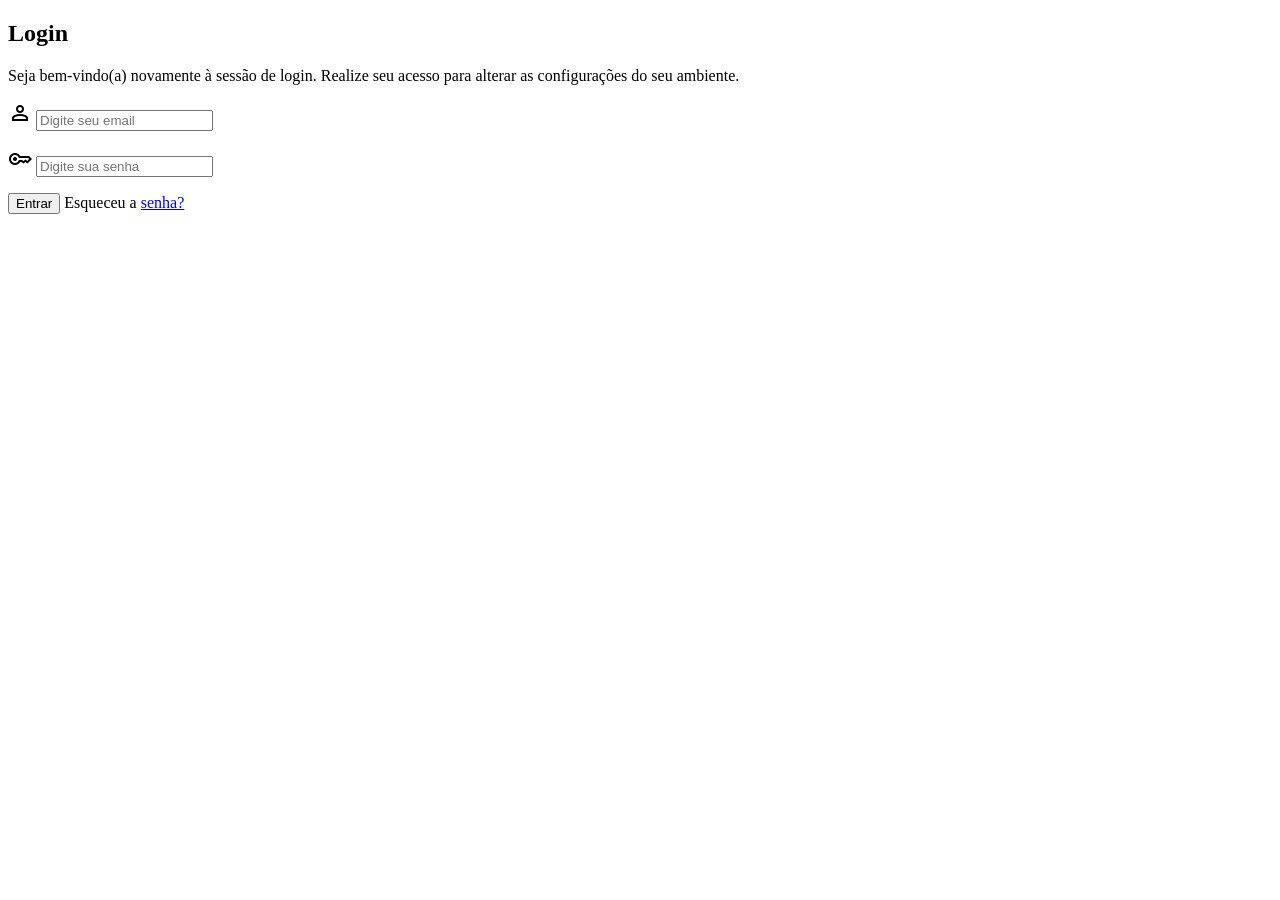
==== login.html @ cd787b00 "adc estrutura inicial" ====
<!DOCTYPE html>
<html lang="pt-br">

<head>
    <meta charset="UTF-8">
    <meta name="viewport" content="width=device-width, initial-scale=1.0">
    <title>Sessão de Login</title>
    <link href="https://fonts.googleapis.com/css2?family=Material+Symbols+Outlined" rel="stylesheet" />
    <link rel="stylesheet" href="estilos/style.css">
    <link rel="stylesheet" href="estilos/mediaqueries.css">
</head>

<body>
    <main>
        <section id="container">
            <div id="imagem">
                <!-- <img src="imagem/building.jpg" alt="Building" width="300px"> -->
            </div>
            <div id="formulario">
                <h1>Login</h1>
                <p>Seja bem-vindo(a) novamente à sessão de login. Realize seu acesso para alterar as configurações do seu ambiente.
                </p>
                <form action="login.java" method="post" autocomplete="on">
                    <p>
                        <label for="iusuario">
                            <i id="icoemail" class="material-symbols-outlined">person</i>
                        </label>
                        <input type="email" name="usuario" id="iusuario" placeholder="Digite seu email" required
                            autocomplete="email">
                    </p>
                    <p>
                        <label for="isenha">
                            <i id="icosenha" class="material-symbols-outlined">key</i>
                        </label>
                        <input type="password" name="senha" id="isenha" placeholder="Digite sua senha" required
                            autocomplete="current-password">
                    </p>
                    <button type="submit">Entrar</button>
                    <span class="psw">Esqueceu a <a href="#">senha?</a></span>
                </form>
            </div>
        </section>
    </main>
</body>

</html>
---- estilos/style.css ----
@charset "UTF-8";

/* cores
    #969fa6
    #c7d0d7
    #ese9f4
*/
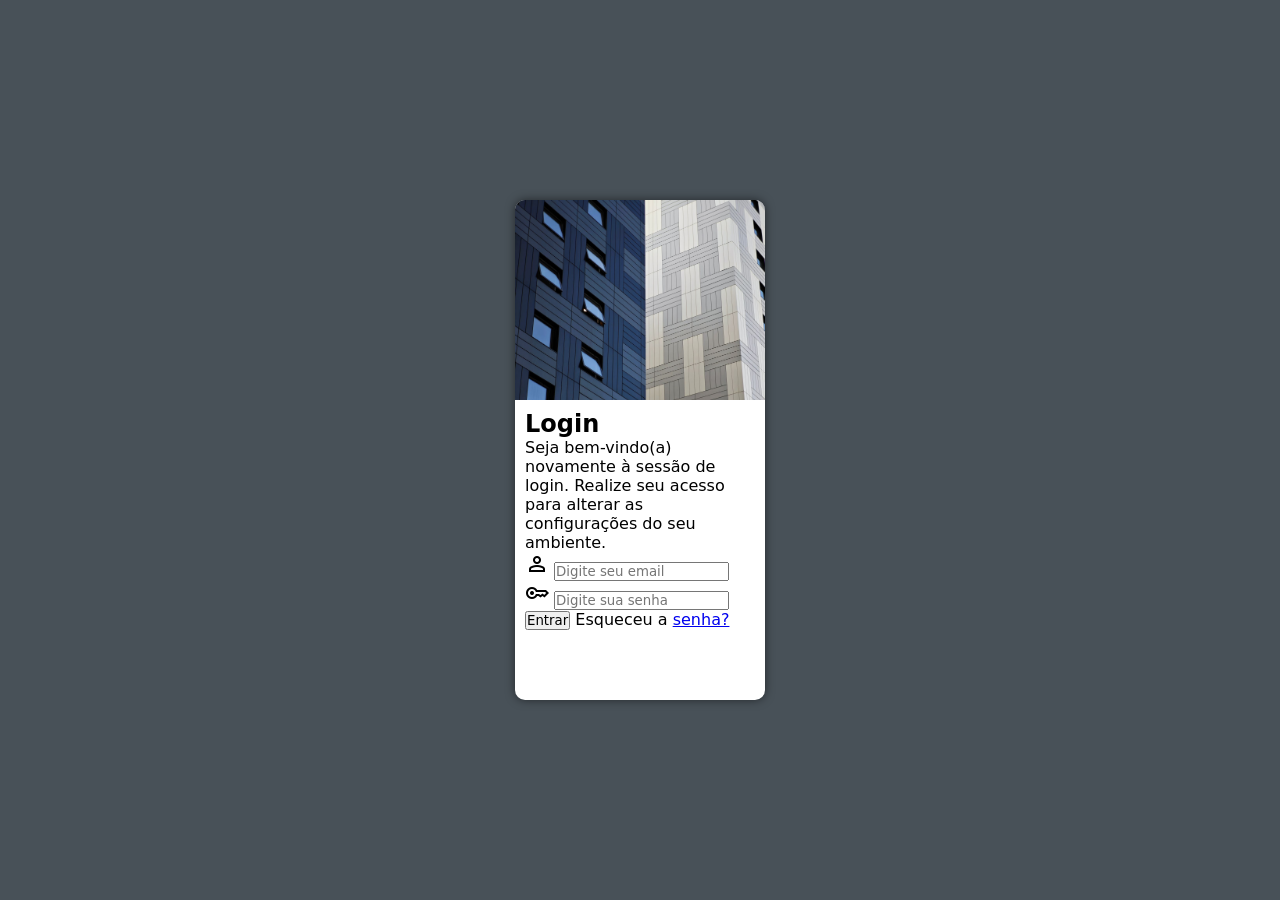
==== commit 2daab651: "adc estruturas iniciais de estilo" ====
--- a/login.html
+++ b/login.html
@@ -14,9 +14,9 @@
     <main>
         <section id="container">
             <div id="imagem">
-                <!-- <img src="imagem/building.jpg" alt="Building" width="300px"> -->
+                <!-- imagem é adc na style.css -->
             </div>
-            <div id="formulario">
+            <div id="form">
                 <h1>Login</h1>
                 <p>Seja bem-vindo(a) novamente à sessão de login. Realize seu acesso para alterar as configurações do seu ambiente.
                 </p>
--- a/estilos/style.css
+++ b/estilos/style.css
@@ -3,5 +3,54 @@
 /* cores
     #969fa6
     #c7d0d7
-    #ese9f4
-*/+    #e5e9f4
+    #485158
+    #1e2326
+*/
+
+* {
+    margin: 0;
+    padding: 0;
+    font-family: system-ui, -apple-system, BlinkMacSystemFont, 'Segoe UI', Roboto, Oxygen, Ubuntu, Cantarell, 'Open Sans', 'Helvetica Neue', sans-serif;
+    box-sizing: border-box;
+}
+
+body, html {
+    background-color: #485158;
+    height: 100vh;
+    width: 100vw;
+}
+
+main {
+    position: relative;
+    height: 100vh;
+    width: 100vw;
+}
+
+section#container {
+    position: absolute;
+    top: 50%;
+    left: 50%;
+    transform: translate(-50%, -50%);
+    overflow: hidden;
+
+    background-color: white;
+    width: 250px;
+    height: 500px;
+    border-radius: 10px;
+    box-shadow: 0px 0px 10px rgba(0, 0, 0, 0.514);
+}
+
+section#container > div#imagem {
+    display: block;
+    background: #485158 url(../imagem/building.jpg) no-repeat;
+    background-size: cover;
+    background-position: left top;
+    height: 200px;
+
+}
+
+section#container > div#form {
+    display: block;
+    padding: 10px;    
+}
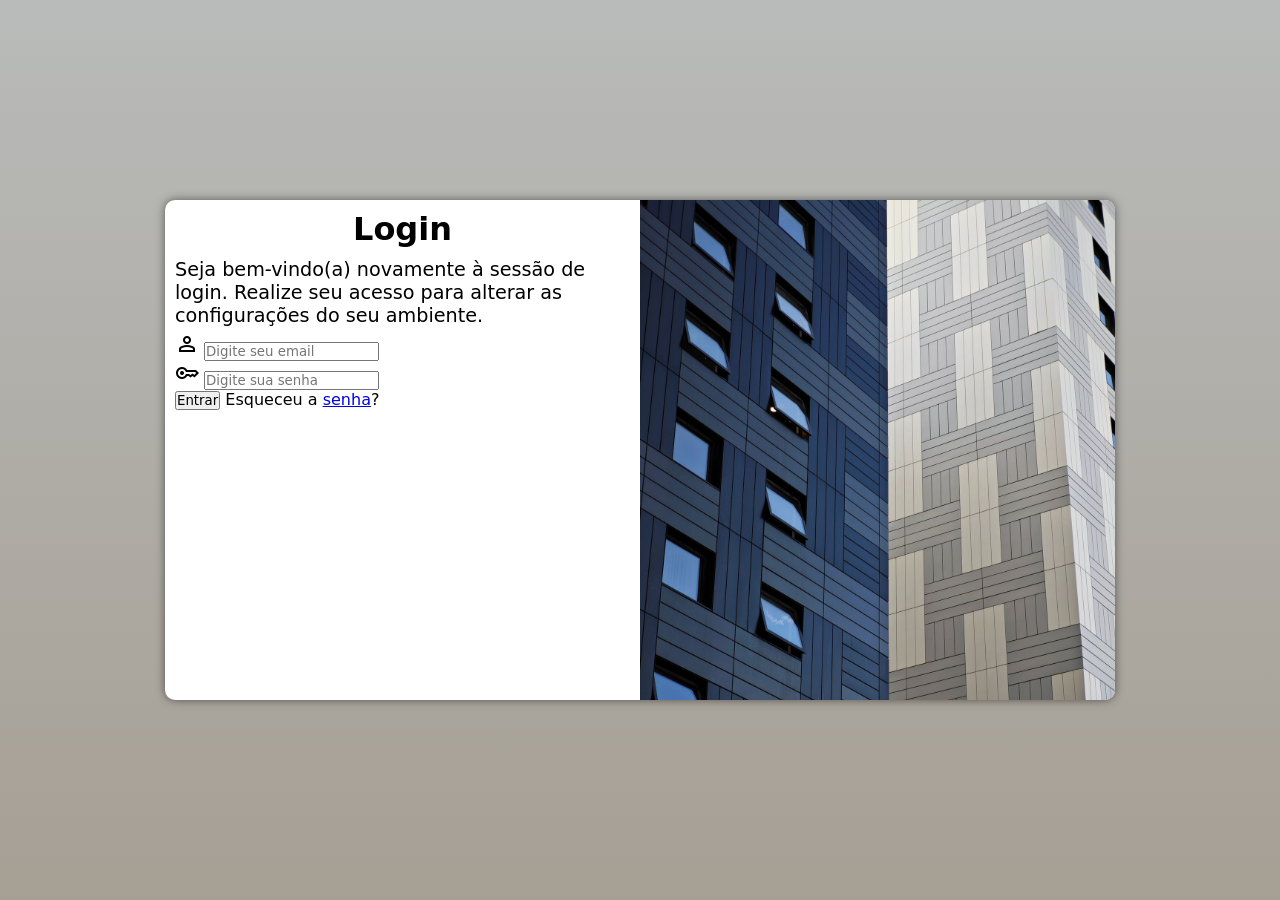
==== commit 3483ea6d: "modif formulario e estilo" ====
--- a/login.html
+++ b/login.html
@@ -21,22 +21,26 @@
                 <p>Seja bem-vindo(a) novamente à sessão de login. Realize seu acesso para alterar as configurações do seu ambiente.
                 </p>
                 <form action="login.java" method="post" autocomplete="on">
-                    <p>
-                        <label for="iusuario">
-                            <i id="icoemail" class="material-symbols-outlined">person</i>
-                        </label>
-                        <input type="email" name="usuario" id="iusuario" placeholder="Digite seu email" required
-                            autocomplete="email">
-                    </p>
-                    <p>
-                        <label for="isenha">
-                            <i id="icosenha" class="material-symbols-outlined">key</i>
-                        </label>
-                        <input type="password" name="senha" id="isenha" placeholder="Digite sua senha" required
-                            autocomplete="current-password">
-                    </p>
+                    <div class="campo">
+                        <p>
+                            <label for="iusuario">
+                                <i id="icoemail" class="material-symbols-outlined">person</i>
+                            </label>
+                            <input type="email" name="usuario" id="iusuario" placeholder="Digite seu email" required
+                                autocomplete="email" minlength="8" maxlength="30">
+                        </p>
+                    </div>
+                    <div class="outros">
+                        <p>
+                            <label for="isenha">
+                                <i id="icosenha" class="material-symbols-outlined">key</i>
+                            </label>
+                            <input type="password" name="senha" id="isenha" placeholder="Digite sua senha" required
+                                autocomplete="current-password" minlength="8" maxlength="15">
+                        </p>
+                    </div>
                     <button type="submit">Entrar</button>
-                    <span class="psw">Esqueceu a <a href="#">senha?</a></span>
+                    <span class="psw">Esqueceu a <a href="#">senha</a>?</span>
                 </form>
             </div>
         </section>
--- a/estilos/style.css
+++ b/estilos/style.css
@@ -1,11 +1,12 @@
 @charset "UTF-8";
 
 /* cores
-    #969fa6
-    #c7d0d7
-    #e5e9f4
-    #485158
-    #1e2326
+    #B9BBBA
+    #5377A6
+    #7EAED9
+    #A69F94
+    #0D0D0D
+
 */
 
 * {
@@ -16,7 +17,7 @@
 }
 
 body, html {
-    background-color: #485158;
+    background-color: #B9BBBA;
     height: 100vh;
     width: 100vw;
 }
@@ -39,11 +40,14 @@
     height: 500px;
     border-radius: 10px;
     box-shadow: 0px 0px 10px rgba(0, 0, 0, 0.514);
+
+    transition: width .3s, height .3s;
+    transition-timing-function: ease;
 }
 
 section#container > div#imagem {
     display: block;
-    background: #485158 url(../imagem/building.jpg) no-repeat;
+    background: #B9BBBA url(../imagem/building.jpg) no-repeat;
     background-size: cover;
     background-position: left top;
     height: 200px;
@@ -53,4 +57,14 @@
 section#container > div#form {
     display: block;
     padding: 10px;    
+}
+
+div#form > h1 {
+    text-align: center;
+    margin-bottom: 10px;
+}
+
+div#form > p {
+    font-size: 0.8em;
+    margin-bottom: 5px;
 }
--- a/estilos/mediaqueries.css
+++ b/estilos/mediaqueries.css
@@ -0,0 +1,58 @@
+@charset "UTF-8";
+
+@media screen and (min-width: 768px) and (max-width: 992px) {
+    body {
+        background-image: linear-gradient(to bottom, #B9BBBA, #A69F94);
+    }
+    
+    
+    section#container {
+        width: 80vw;
+
+    }
+
+    section#container > div#imagem {
+        float: left;
+        width: 30%;
+        height: 100%;
+    }
+
+    section#container > div#form {
+        float: right;
+        width: 70%;
+    }
+}
+
+@media screen and (min-width: 992px) {
+    body {
+        background-image: linear-gradient(to bottom, #B9BBBA, #A69F94);
+    }
+
+    
+    section#container {
+        width: 950px;
+    }
+    
+    section#container > div#imagem {
+        float: right;
+        width: 50%;
+        height: 100%;
+    }
+
+    section#container > div#form {
+        float: left;
+        width: 50%;
+    }
+
+    div#form > h1 {
+        font-size: 2em;
+    }
+
+    div#form > p {
+    font-size: 1.2em;
+    margin-bottom: 5px;
+}
+
+
+}
+    
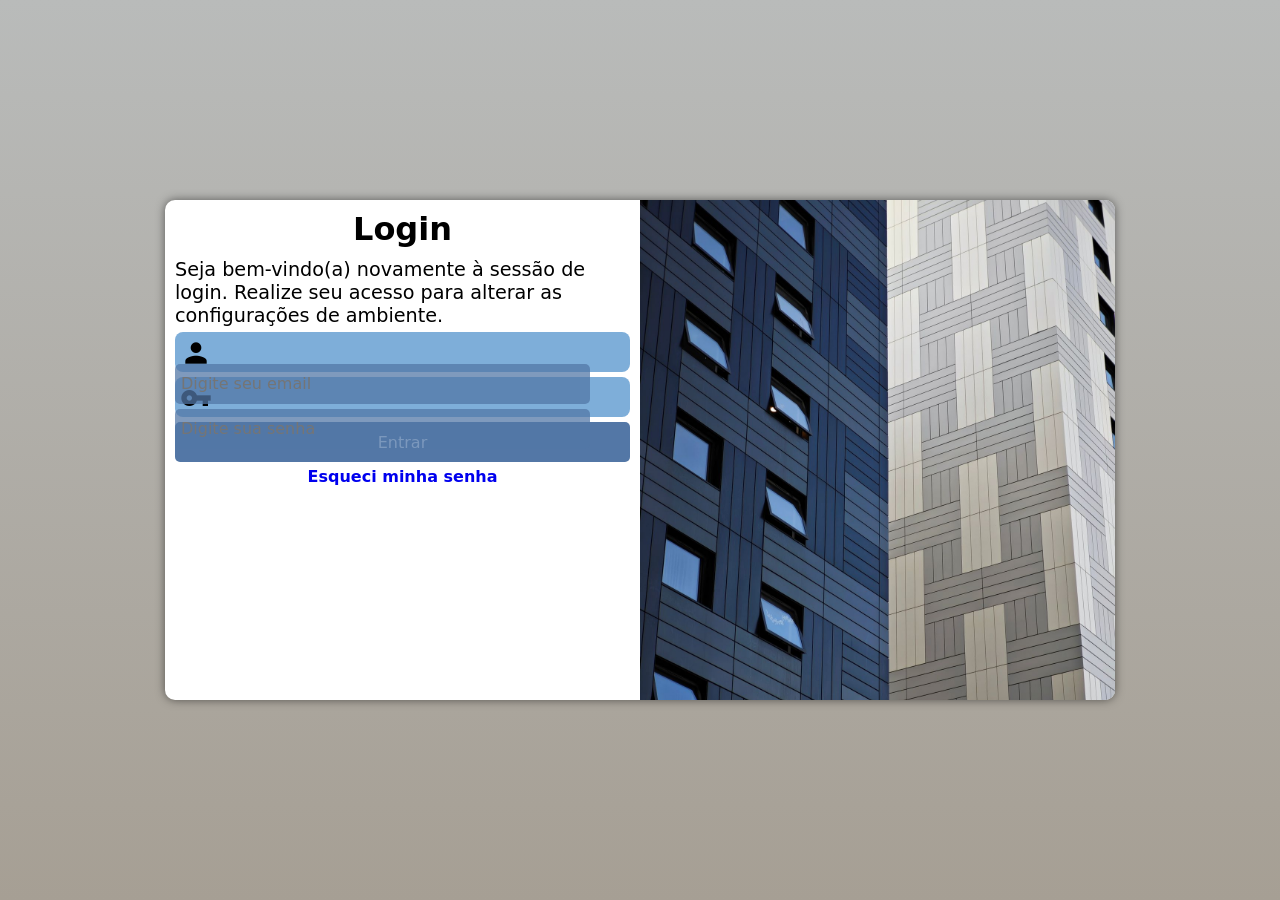
==== commit b0b6cd2c: "ajustes finais estilo e html" ====
--- a/login.html
+++ b/login.html
@@ -5,7 +5,7 @@
     <meta charset="UTF-8">
     <meta name="viewport" content="width=device-width, initial-scale=1.0">
     <title>Sessão de Login</title>
-    <link href="https://fonts.googleapis.com/css2?family=Material+Symbols+Outlined" rel="stylesheet" />
+    <link href="https://fonts.googleapis.com/css2?family=Material+Icons" rel="stylesheet" />
     <link rel="stylesheet" href="estilos/style.css">
     <link rel="stylesheet" href="estilos/mediaqueries.css">
 </head>
@@ -18,29 +18,26 @@
             </div>
             <div id="form">
                 <h1>Login</h1>
-                <p>Seja bem-vindo(a) novamente à sessão de login. Realize seu acesso para alterar as configurações do seu ambiente.
+                <p>Seja bem-vindo(a) novamente à sessão de login. Realize seu acesso para alterar as configurações de ambiente.
                 </p>
+
                 <form action="login.java" method="post" autocomplete="on">
                     <div class="campo">
-                        <p>
-                            <label for="iusuario">
-                                <i id="icoemail" class="material-symbols-outlined">person</i>
-                            </label>
-                            <input type="email" name="usuario" id="iusuario" placeholder="Digite seu email" required
-                                autocomplete="email" minlength="8" maxlength="30">
-                        </p>
+                        <i id="icoemail" class="material-icons">person</i>
+                        <input type="email" name="usuario" id="iusuario" placeholder="Digite seu email" required
+                            autocomplete="email" minlength="8" maxlength="30">
+                        <label for="iusuario">Login</label>
                     </div>
-                    <div class="outros">
-                        <p>
-                            <label for="isenha">
-                                <i id="icosenha" class="material-symbols-outlined">key</i>
-                            </label>
-                            <input type="password" name="senha" id="isenha" placeholder="Digite sua senha" required
-                                autocomplete="current-password" minlength="8" maxlength="15">
-                        </p>
+                    <div class="campo">
+                        <i id="icosenha" class="material-icons">vpn_key</i>
+                        <input type="password" name="senha" id="isenha" placeholder="Digite sua senha" required
+                            autocomplete="current-password" minlength="8" maxlength="15">
+                        <label for="isenha">Senha</label>
                     </div>
-                    <button type="submit">Entrar</button>
-                    <span class="psw">Esqueceu a <a href="#">senha</a>?</span>
+
+                    <input type="submit" value="Entrar"></input>
+                    <span class="psw"><a href="esqueci.html">Esqueci minha senha</a></span>
+
                 </form>
             </div>
         </section>
--- a/estilos/style.css
+++ b/estilos/style.css
@@ -32,15 +32,14 @@
     position: absolute;
     top: 50%;
     left: 50%;
-    transform: translate(-50%, -50%);
     overflow: hidden;
-
     background-color: white;
-    width: 250px;
+    width: 253px;
     height: 500px;
     border-radius: 10px;
     box-shadow: 0px 0px 10px rgba(0, 0, 0, 0.514);
 
+    transform: translate(-50%, -50%);
     transition: width .3s, height .3s;
     transition-timing-function: ease;
 }
@@ -67,4 +66,72 @@
 div#form > p {
     font-size: 0.8em;
     margin-bottom: 5px;
-}+}
+
+form > div.campo {
+    background-color: #7EAED9;
+    display: block;
+    width: 100%;
+    height: 40px;
+    border-radius: 8px;
+    margin: 5px 0px;
+}
+
+div.campo > label {
+    display: none;  
+}
+
+div.campo > i {
+    color: black;
+    font-size: 2em;
+    width: 35px;
+    padding: 5px;
+}
+
+div.campo > input {
+    background-color: #5377a6bd;
+    font-size: 1em;
+    width: calc(100%- 44px); 
+    height: 99%;
+    border: 0px;
+    border-radius: 8px;
+    padding: 6px;
+    /* Sempre que houver um transform deixe-o na última linha */
+    transform: translateY(-10px);
+}
+
+div.campo > input:focus-within {
+    background-color: white;
+}
+
+form > input[type=submit] {
+    display: block;
+    font-size: 1em;
+    width: 100%;
+    height: 40px;
+    border: none;
+    border-radius: 5px;
+    background-color: #5377A6;
+    color: aliceblue;
+    cursor: pointer;
+}
+
+form > input[type=submit]:hover {
+    background-color: #5377a6bd;
+    color: black;
+    transition: 0.4s;
+}
+
+span.psw {
+    font-size: 1em;
+    display: block;
+    text-align: center;
+    width: 100%;
+    height: 30px;
+    margin-top: 5px;
+    font-weight: 600;
+}
+
+span > a {
+    text-decoration: none;
+}
--- a/estilos/mediaqueries.css
+++ b/estilos/mediaqueries.css
@@ -1,14 +1,14 @@
 @charset "UTF-8";
 
 @media screen and (min-width: 768px) and (max-width: 992px) {
-    body {
+    body { /* CONFIG TABLET */
         background-image: linear-gradient(to bottom, #B9BBBA, #A69F94);
     }
     
     
     section#container {
         width: 80vw;
-
+        height: 300px;
     }
 
     section#container > div#imagem {
@@ -21,16 +21,28 @@
         float: right;
         width: 70%;
     }
+
+
+    div.campo > input {
+        width: calc(100% - 40px);
+        border-radius: 5px;
+    }
 }
 
 @media screen and (min-width: 992px) {
-    body {
+    body { /* CONFIG COMPUTADOR */
         background-image: linear-gradient(to bottom, #B9BBBA, #A69F94);
+    }
+
+    div.campo > input {
+        width: calc(100% - 40px);
+        border-radius: 5px;
     }
 
     
     section#container {
         width: 950px;
+        height: 500px;
     }
     
     section#container > div#imagem {
